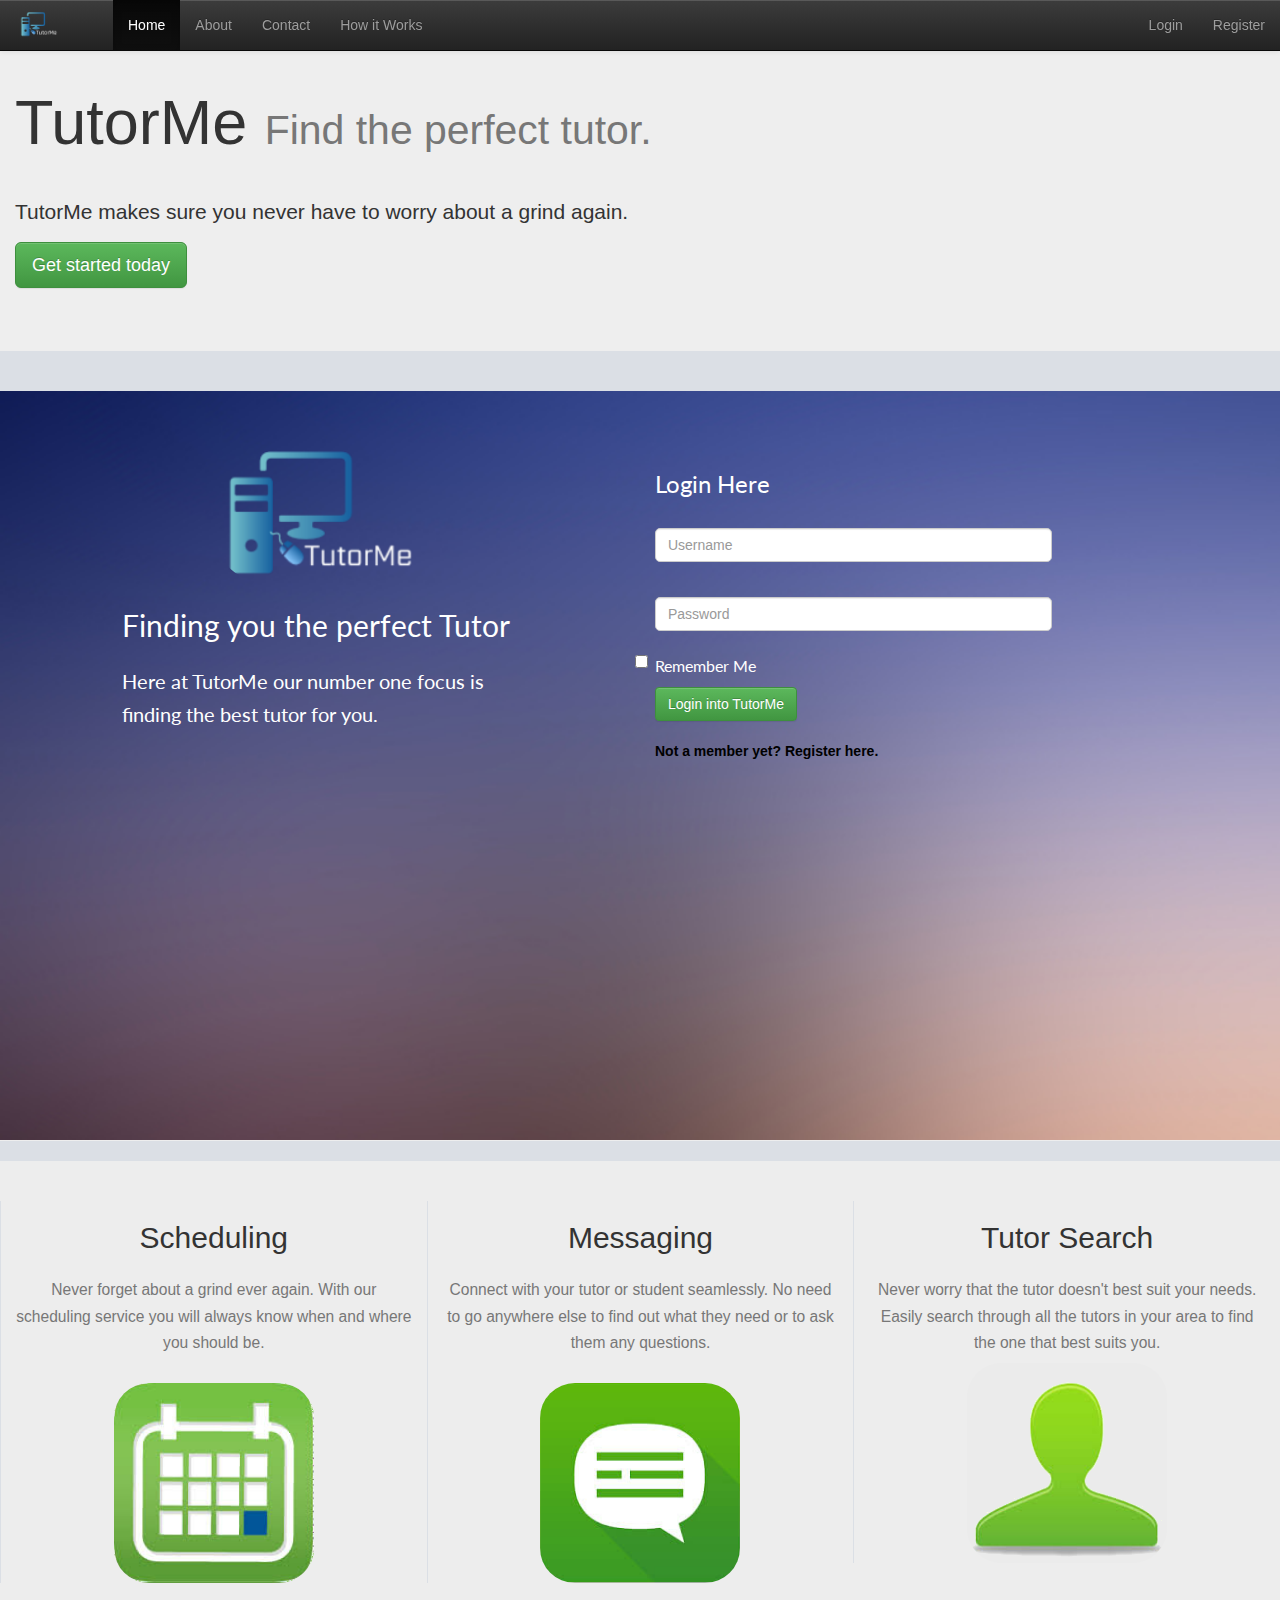
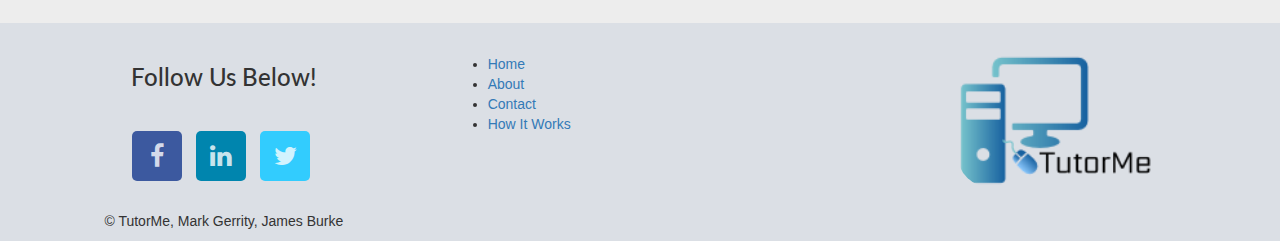
==== index.html @ e0e7c945 "Testing Git" ====
<!DOCTYPE html>
<html>
<head>
    <meta charset="utf-8">
    <meta http-equiv="X-UA-Compatible" content="IE=edge">
    <meta name="viewport" content="width=device-width, initial-scale=1">
    <!-- Bootstrap stylesheets -->
    <title>TutorMe Login</title>
	<!-- To incorporate Lato - a Google font -->
	 <link href='http://fonts.googleapis.com/css?family=Lato:400,700' rel='stylesheet'  type='text/css'>

	<!-- For social media buttons -->
	<!-- The stylesheet where we add our own stylings -->
	<link rel='stylesheet prefetch' href='http:////netdna.bootstrapcdn.com/font-awesome/4.0.3/css/font-awesome.css'>


    <link rel="stylesheet" type="text/css" href="css/bootstrap.min.css">
    <link rel="stylesheet" href="css/bootstrap-theme.min.css">
	<link rel="stylesheet" href="my_style.css">
	<link rel="stylesheet" href="social_media/css/button_style.css">

	<script src="https://ajax.googleapis.com/ajax/libs/jquery/1.12.4/jquery.min.js"></script>
	<script src="https://maxcdn.bootstrapcdn.com/bootstrap/3.3.7/js/bootstrap.min.js" integrity="sha384-Tc5IQib027qvyjSMfHjOMaLkfuWVxZxUPnCJA7l2mCWNIpG9mGCD8wGNIcPD7Txa" crossorigin="anonymous"></script>



</head>
<body style="background:#dbdfe5">
	<nav id="myNavbar" class="navbar navbar-default navbar-inverse navbar-fixed-top" role="navigation">
    <!-- Brand and toggle get grouped for better mobile display -->
    <div class="container-fluid">
        <div class="navbar-header">
            <button type="button" class="navbar-toggle" data-toggle="collapse" data-target="#navbarCollapse">
                <span class="sr-only">Toggle navigation</span>
                <span class="icon-bar"></span>
                <span class="icon-bar"></span>
                <span class="icon-bar"></span>
            </button>

			<a href="index.html"><img src="images/smallLogoWhite.png" style="padding-right:50px"></a>
        </div>
        <!-- Collect the nav links, forms, and other content for toggling -->
        <div class="collapse navbar-collapse" id="navbarCollapse">
            <ul class="nav navbar-nav">
                <li class="active"><a href=#" target="_blank">Home</a></li>
                <li><a href="#" target="_blank">About</a></li>
                <li><a href="#" target="_blank">Contact</a></li>
                <li><a href="#" target="_blank">How it Works</a></li>
            </ul>
			<ul class="nav navbar-nav navbar-right">
			<li><a href="index.html">Login</a></li>
			<li><a href="register.html">Register</a></li>
        </div>
    </div>
</nav>

<div class="jumbotron">
    <div class="container-fluid">
	<div class="page-header">
		<h1>TutorMe <small style="font-family: 'Source Sans Pro', sans-serif;">Find the perfect tutor.</small></h1>
	</div>
        <p style=" class="lead">TutorMe makes sure you never have to worry about a grind again.</p>
        <p><a href="register.html" target="_blank" class="btn btn-success btn-lg">Get started today</a></p>
    </div>
</div>

<div class="header-2">
	<div class="page-header header-filter" style="background-image: url('images/blurred-background-4.jpg');background-size:cover;min-height:750px">
	<div class="container-fluid">
		<div class="row">
		<div style="margin-top:60px" class="col-sm-6 col-md-4 col-lg-4 col-xs-offset-1 ">
			<center><img class="feature_images" src="images/LogoWhiteLarge.png" /></center>
			<h2 class="register_forms">Finding you the perfect Tutor </h2>
			<h2><small style="color:white;font-family: 'Lato', sans-serif;">Here at TutorMe our number one focus is finding the best tutor for you.</small> </h2>
		</div>

		<div style="margin-top:50px" class="col-sm-6 col-md-4 col-lg-4 col-xs-offset-1">
			<h3 class="register_forms">Login Here</h3>
			<br>
			<form>
        <div class="form-group">
            <input style="border-radius:5px" type="email" class="form-control" id="inputUsername" placeholder="Username">
        </div><br>
        <div class="form-group">
            <input style="border-radius:5px" type="password" class="form-control" id="inputPassword" placeholder="Password">
        </div>
        <div class="checkbox">
            <input type="checkbox"><h3><small class="register_forms">Remember Me</small></h3>
        </div>
        <button type="submit" class="btn btn-success">Login into TutorMe</button>
    </form>
	<br>
	<p class="muted"><b><a style="color:black;" href="#">Not a member yet? Register here.</a></b></p>

		</div>


	</div>
	</div>
</div>
<!--
<div class="container-fluid">
	<div class="row">
		<div class="col-xs-6 col-xs-offset-4">
		<h1 style="text-align:left">TutorMe <small>A home for students and tutors to connect</small></h1>
		<h2 style="text-align:left"><small>Here at TutorMe we try and find the features you would love the most.</small></h2>
		<h2 style="text-align:left"><small>We want to make everything easier for you.</small></h2>
		</div>
	</div>
</div>
-->

<div class="container-fluid">
    <div style="padding-top:40px;padding-bottom:40px;background:#ededed" class="row">
        <div style="border-left:1px solid #dbdfe5" class="col-sm-6 col-md-4 col-lg-4">
		      <h2 style="text-align:center">Scheduling</h2>
			  <h3 style="text-align:center"><small>Never forget about a grind ever again. With our scheduling service you will always know when and where you should be.</small></h3>
			 <br><center><img class="feature_images" src="images/green_scheduling.png"></center>


        </div>
        <div style="border-left:1px solid #dbdfe5" class="col-sm-6 col-md-4 col-lg-4">
            <h2 style="text-align:center">Messaging</h2>
			<h3 style="text-align:center"><small>Connect with your tutor or student seamlessly. No need to go anywhere else to find out what they need or to ask them any questions.</small></h3>
             <br><center><img class="feature_images" src="images/messaging_symbol.png"></center>
        </div>
        <div style="border-left:1px solid #dbdfe5" class="col-sm-6 col-md-4 col-lg-">
            <h2 style="text-align:center">Tutor Search</h2>
			  <h3 style="text-align:center"><small>Never worry that the tutor doesn't best suit your needs. Easily search through all the tutors in your area to find the one that best suits you.<br></small></h3>
			  <center><img class="feature_images" src="images/greenUser.png"></center>
		</div>

</div>

<!-- Testing Git working with atom -->

<div class="container-fluid">
	<div style="border-top:1px solid #dbdfe5" class="row">
		<div style="border-left:1px solid #dbdfe5" class="col-xs-4">
		<br>
		<h3 style="text-align:center;font-family: 'Lato', sans-serif;">Follow Us Below!</h3>
		<center><ul style="padding-top:30px;" class="social-icons icon-rounded icon-zoom  list-unstyled list-inline">
		<li> <a href="#"><i class="fa fa-facebook"></i></a></li>
		<li> <a href="#"><i class="fa fa-linkedin"></i></a></li>
		<li> <a href="#"><i class="fa fa-twitter"></i></a></li>
		</ul></center>
		<p style="text-align:center"><br>&#169; TutorMe, Mark Gerrity, James Burke</p>
		</div>

		<div style="border-left:1px solid #dbdfe5" class="col-xs-4">
			<ul style="padding-top:30px">
			<li><a href="#">Home</a>
			<li><a href="#">About</a>
			<li><a href="#">Contact</a>
			<li><a href="#">How It Works</a>
			</ul>

		</div>

		<div style="border-left:1px solid #dbdfe5" class="col-xs-4">

		<center><img class="feature_images" style="padding-top:30px" src="images/LogoLarge.png" /></center>

		</div>
	</div>
</div>



</body>
</html>
---- my_style.css ----
.full_box {
        padding: 50px;
        font-size: 32px;
        font-weight: bold;
        text-align: left;
        background: #dbdfe5;
		border-radius:5px;
    }
	
	#full_top {
        padding: 50px;
        font-size: 16px;
        text-align: center;
        background: #dbdfe5;
    }
	
	.main-content
	{
		min-height:330px;
		background:#dbdfe5;
	}
	
	 .sidebar-content{
        min-height: 150px;
        margin-bottom: 30px;
        background: #b4bac0;
		
    }
	
	.col-centered{
    float: none;
    margin: 0 auto;
}

	.feature_images {
	width:70%;
	height:70%;
	border-radius:35px;
	max-height:200px;
	max-width:200px;
	}
	
	.register_forms {
	padding-top:10px;
	color:white;
	font-family: 'Lato', sans-serif;
	font-weight: 400;
	}
---- social_media/css/button_style.css ----
/*----- Genral Classes start ------*/

/*
body {
	background: #2C303C;
	font-family: 'Source Sans Pro', sans-serif;
	font-size: 100%;
	margin: 0;
	padding: 0;
}
h1 {
	text-align: center;
	color: #999;
	background: rgba(0, 0, 0, 0.36);
	margin: 0;
	padding: 5px;
}
h2 {
	text-align: center;
	color: #999; 
	margin: 0;
	padding: 5px;
	font-size: 1.8em;
	margin-bottom: 30px;
} 
 
.wrapper,.copyright {
	padding: 20px;
	text-align: center;
}
hr{
	margin: 30px 20px;
	border-top:2px solid #1C1E26 ;
	border-bottom:2px solid #38404D;
}
.list-unstyled {
	padding-left: 0;
	list-style: none;
}
.list-inline li {
	display: inline-block;
	padding-right: 5px;
	padding-left: 5px;
	margin-bottom: 10px;
}
/*---- Genral classes end -------*/

/*Change icons size here*/
.social-icons .fa {
	font-size: 1.8em;
}
/*Change icons circle size and color here*/
.social-icons .fa {
	width: 50px;
	height: 50px;
	line-height: 50px;
	text-align: center;
	color: #FFF;
	color: rgba(255, 255, 255, 0.8);
	-webkit-transition: all 0.3s ease-in-out;
	-moz-transition: all 0.3s ease-in-out;
	-ms-transition: all 0.3s ease-in-out;
	-o-transition: all 0.3s ease-in-out;
	transition: all 0.3s ease-in-out;
}

.social-icons.icon-circle .fa{ 
	border-radius: 50%;
}
.social-icons.icon-rounded .fa{
	border-radius:5px;
}
.social-icons.icon-flat .fa{
	border-radius: 0;
}

.social-icons .fa:hover, .social-icons .fa:active {
	color: #FFF;
	-webkit-box-shadow: 1px 1px 3px #333;
	-moz-box-shadow: 1px 1px 3px #333;
	box-shadow: 1px 1px 3px #333; 
}
.social-icons.icon-zoom .fa:hover, .social-icons.icon-zoom .fa:active { 
 	-webkit-transform: scale(1.1);
	-moz-transform: scale(1.1);
	-ms-transform: scale(1.1);
	-o-transform: scale(1.1);
	transform: scale(1.1); 
}
.social-icons.icon-rotate .fa:hover, .social-icons.icon-rotate .fa:active { 
	-webkit-transform: scale(1.1) rotate(360deg);
	-moz-transform: scale(1.1) rotate(360deg);
	-ms-transform: scale(1.1) rotate(360deg);
	-o-transform: scale(1.1) rotate(360deg);
	transform: scale(1.1) rotate(360deg);
}
 
.social-icons .fa-adn{background-color:#504e54;} 
.social-icons .fa-apple{background-color:#aeb5c5;} 
.social-icons .fa-android{background-color:#A5C63B;}  
.social-icons .fa-bitbucket,.social-icons .fa-bitbucket-square{background-color:#003366;} 
.social-icons .fa-bitcoin,.social-icons .fa-btc{background-color:#F7931A;} 
.social-icons .fa-css3{background-color:#1572B7;} 
.social-icons .fa-dribbble{background-color:#F46899;}  
.social-icons .fa-dropbox{background-color:#018BD3;}
.social-icons .fa-facebook,.social-icons .fa-facebook-square{background-color:#3C599F;}  
.social-icons .fa-flickr{background-color:#FF0084;}
.social-icons .fa-foursquare{background-color:#0086BE;}
.social-icons .fa-github,.social-icons .fa-github-alt,.social-icons .fa-github-square{background-color:#070709;} 
.social-icons .fa-google-plus,.social-icons .fa-google-plus-square{background-color:#CF3D2E;} 
.social-icons .fa-html5{background-color:#E54D26;}
.social-icons .fa-instagram{background-color:#A1755C;}
.social-icons .fa-linkedin,.social-icons .fa-linkedin-square{background-color:#0085AE;} 
.social-icons .fa-linux{background-color:#FBC002;color:#333;}
.social-icons .fa-maxcdn{background-color:#F6AE1C;}
.social-icons .fa-pagelines{background-color:#241E20;color:#3984EA;}
.social-icons .fa-pinterest,.social-icons .fa-pinterest-square{background-color:#CC2127;} 
.social-icons .fa-renren{background-color:#025DAC;}
.social-icons .fa-skype{background-color:#01AEF2;}
.social-icons .fa-stack-exchange{background-color:#245590;}
.social-icons .fa-stack-overflow{background-color:#FF7300;}
.social-icons .fa-trello{background-color:#265A7F;}
.social-icons .fa-tumblr,.social-icons .fa-tumblr-square{background-color:#314E6C;} 
.social-icons .fa-twitter,.social-icons .fa-twitter-square{background-color:#32CCFE;} 
.social-icons .fa-vimeo-square{background-color:#229ACC;}
.social-icons .fa-vk{background-color:#375474;}
.social-icons .fa-weibo{background-color:#D72B2B;}
.social-icons .fa-windows{background-color:#12B6F3;}
.social-icons .fa-xing,.social-icons .fa-xing-square{background-color:#00555C;} 
.social-icons .fa-youtube,.social-icons .fa-youtube-play,.social-icons .fa-youtube-square{background-color:#C52F30;}
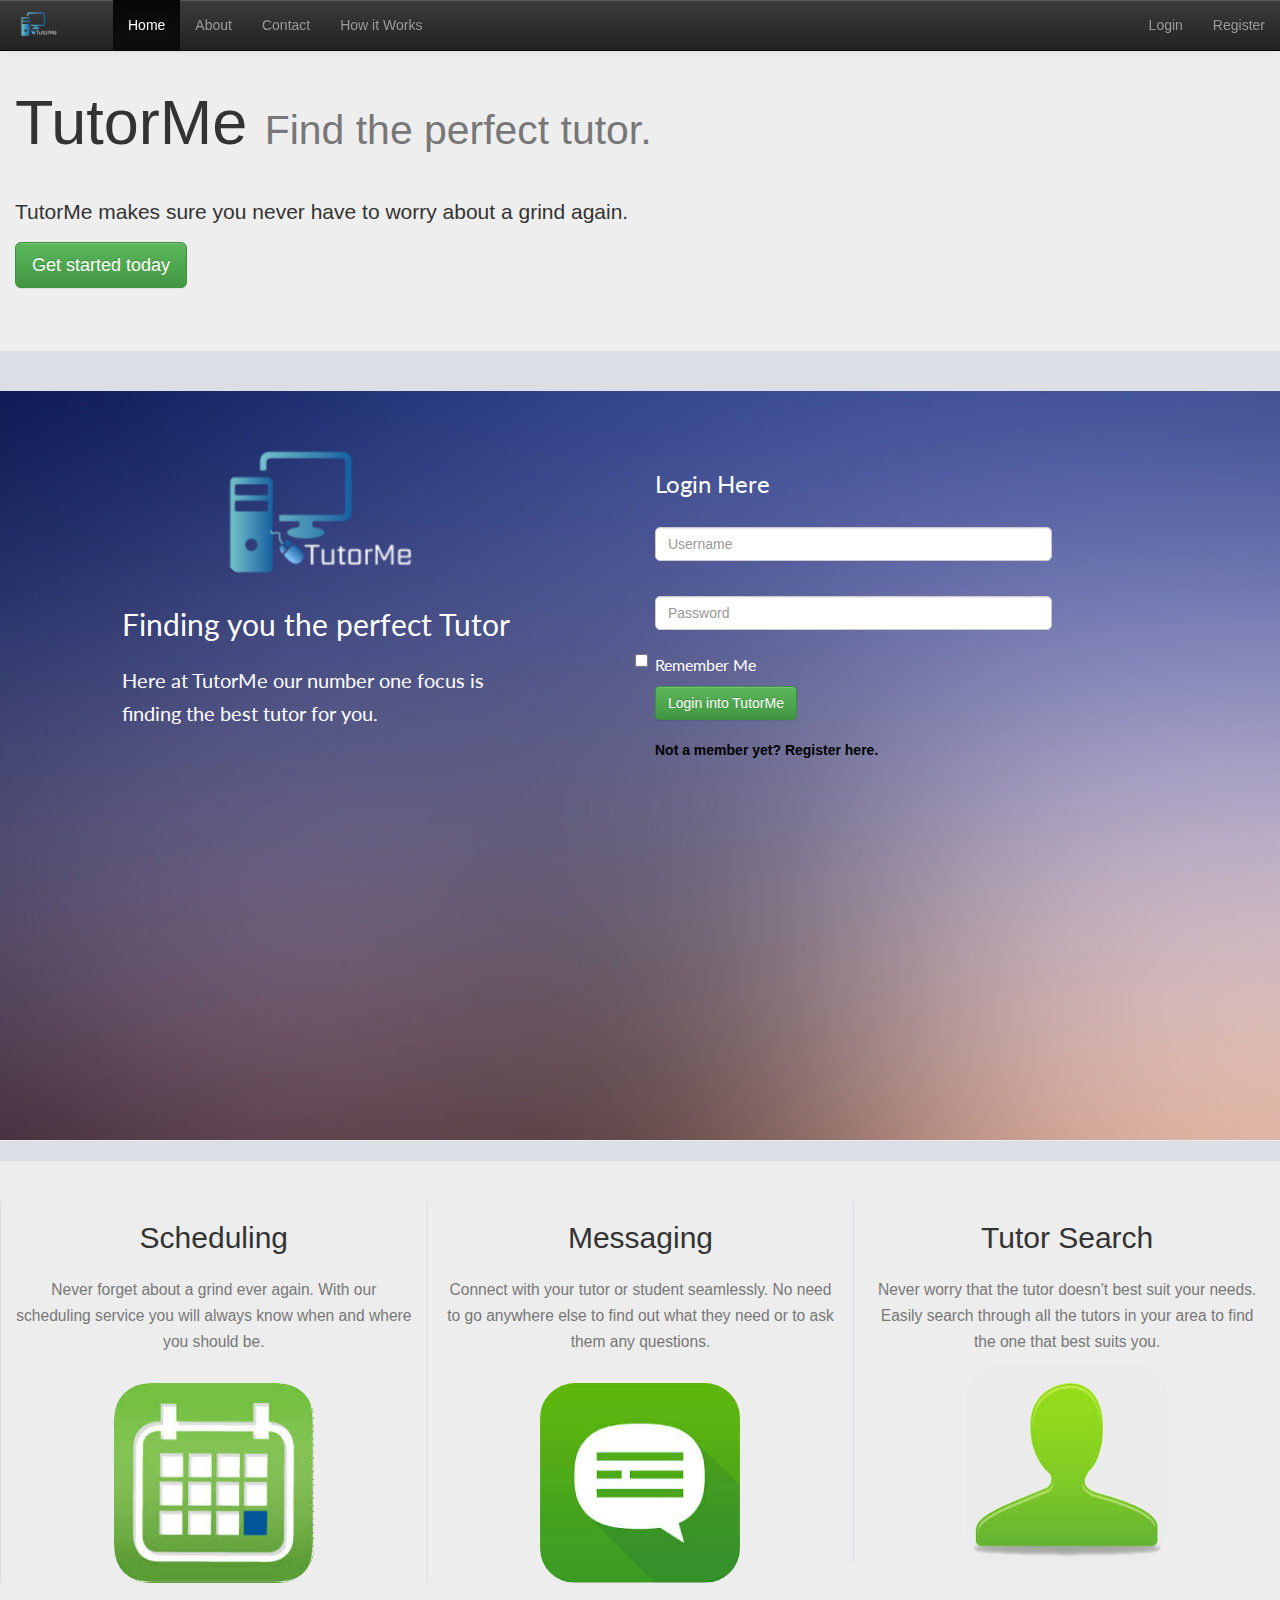
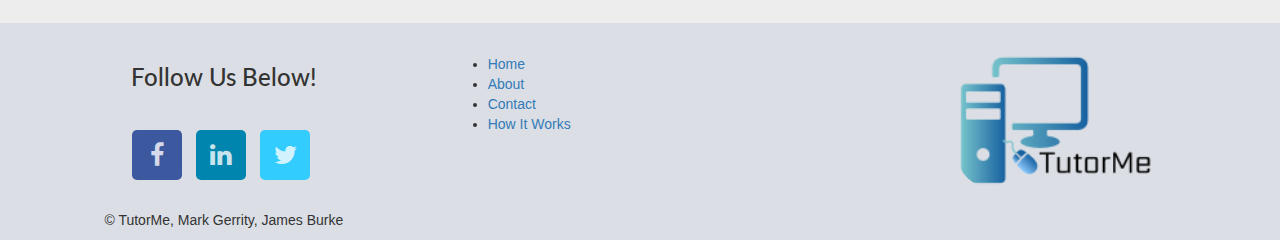
==== commit 18fcf41a: "Started doing template for the contact page" ====
--- a/index.html
+++ b/index.html
@@ -16,7 +16,7 @@
 
     <link rel="stylesheet" type="text/css" href="css/bootstrap.min.css">
     <link rel="stylesheet" href="css/bootstrap-theme.min.css">
-	<link rel="stylesheet" href="my_style.css">
+	<link rel="stylesheet" href="css/my_style.css">
 	<link rel="stylesheet" href="social_media/css/button_style.css">
 
 	<script src="https://ajax.googleapis.com/ajax/libs/jquery/1.12.4/jquery.min.js"></script>
@@ -42,7 +42,7 @@
         <!-- Collect the nav links, forms, and other content for toggling -->
         <div class="collapse navbar-collapse" id="navbarCollapse">
             <ul class="nav navbar-nav">
-                <li class="active"><a href=#" target="_blank">Home</a></li>
+                <li class="active"><a href="#" target="_blank">Home</a></li>
                 <li><a href="#" target="_blank">About</a></li>
                 <li><a href="#" target="_blank">Contact</a></li>
                 <li><a href="#" target="_blank">How it Works</a></li>
@@ -59,7 +59,7 @@
 	<div class="page-header">
 		<h1>TutorMe <small style="font-family: 'Source Sans Pro', sans-serif;">Find the perfect tutor.</small></h1>
 	</div>
-        <p style=" class="lead">TutorMe makes sure you never have to worry about a grind again.</p>
+        <p style="" class="lead">TutorMe makes sure you never have to worry about a grind again.</p>
         <p><a href="register.html" target="_blank" class="btn btn-success btn-lg">Get started today</a></p>
     </div>
 </div>
@@ -95,9 +95,11 @@
 		</div>
 
 
+	 </div>
 	</div>
-	</div>
+  </div>
 </div>
+
 <!--
 <div class="container-fluid">
 	<div class="row">
@@ -132,7 +134,7 @@
 
 </div>
 
-<!-- Testing Git working with atom -->
+<!-- Checking atom config with git -->
 
 <div class="container-fluid">
 	<div style="border-top:1px solid #dbdfe5" class="row">
--- a/css/my_style.css
+++ b/css/my_style.css
@@ -0,0 +1,48 @@
+.full_box {
+        padding: 50px;
+        font-size: 32px;
+        font-weight: bold;
+        text-align: left;
+        background: #dbdfe5;
+		border-radius:5px;
+    }
+	
+	#full_top {
+        padding: 50px;
+        font-size: 16px;
+        text-align: center;
+        background: #dbdfe5;
+    }
+	
+	.main-content
+	{
+		min-height:330px;
+		background:#dbdfe5;
+	}
+	
+	 .sidebar-content{
+        min-height: 150px;
+        margin-bottom: 30px;
+        background: #b4bac0;
+		
+    }
+	
+	.col-centered{
+    float: none;
+    margin: 0 auto;
+}
+
+	.feature_images {
+	width:70%;
+	height:70%;
+	border-radius:35px;
+	max-height:200px;
+	max-width:200px;
+	}
+	
+	.register_forms {
+	padding-top:10px;
+	color:white;
+	font-family: 'Lato', sans-serif;
+	font-weight: 400;
+	}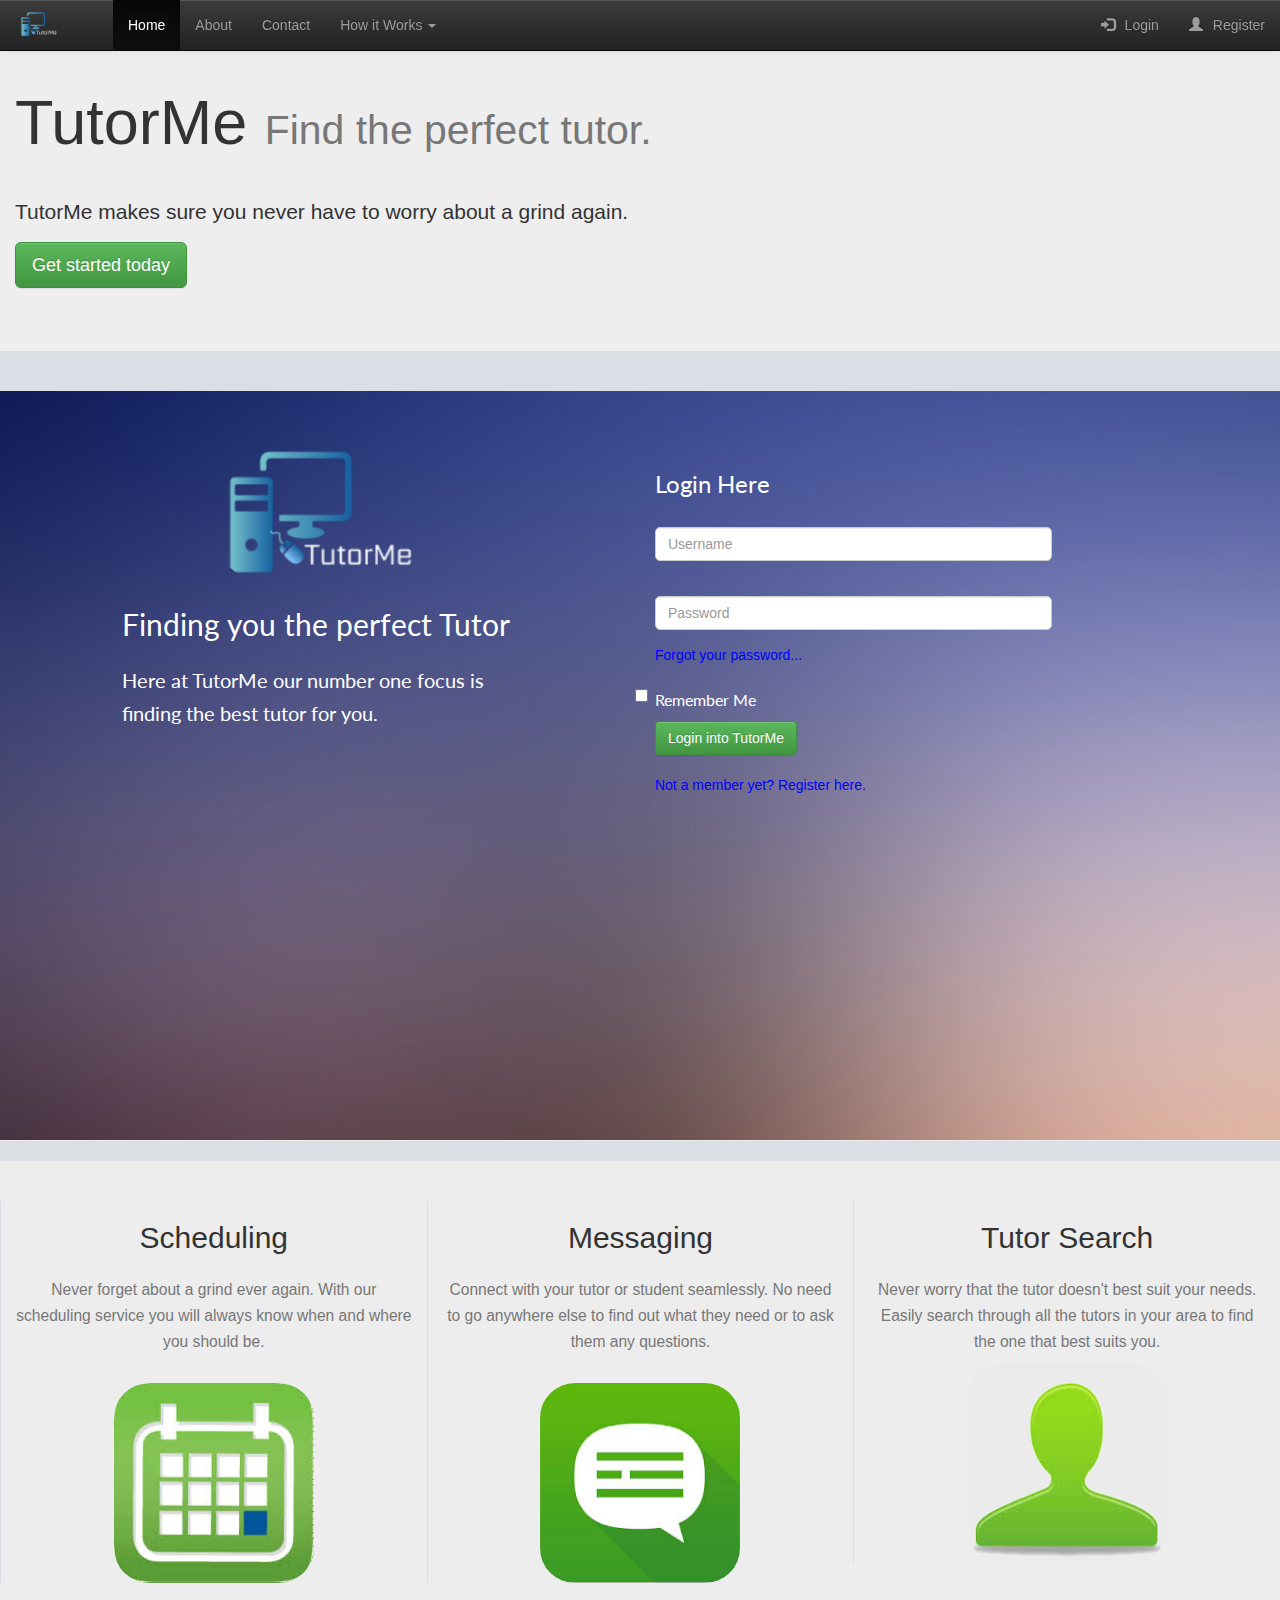
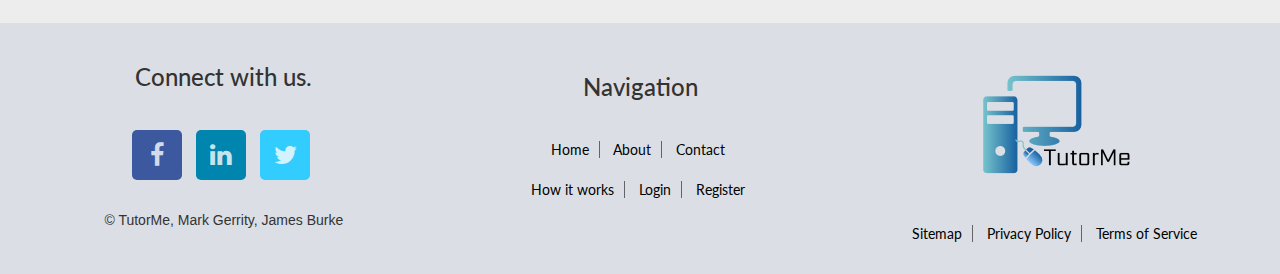
==== commit 8ffdbf6a: "Added the navbar and footer to each page Edited the form on the register page" ====
--- a/index.html
+++ b/index.html
@@ -26,7 +26,7 @@
 
 </head>
 <body style="background:#dbdfe5">
-	<nav id="myNavbar" class="navbar navbar-default navbar-inverse navbar-fixed-top" role="navigation">
+  <nav id="myNavbar" class="navbar navbar-default navbar-inverse navbar-fixed-top" role="navigation">
     <!-- Brand and toggle get grouped for better mobile display -->
     <div class="container-fluid">
         <div class="navbar-header">
@@ -45,11 +45,17 @@
                 <li class="active"><a href="#" target="_blank">Home</a></li>
                 <li><a href="#" target="_blank">About</a></li>
                 <li><a href="#" target="_blank">Contact</a></li>
-                <li><a href="#" target="_blank">How it Works</a></li>
+                <li class="dropdown">
+                  <a href="#" class="dropdown-toggle" data-toggle="dropdown">How it Works <span class="caret"></span></a>
+                  <ul style="" class="dropdown-menu">
+                    <li><a href="#">For a student</a></li>
+                    <li><a href="#">For a tutor</a></li>
+                  </ul>
+                </li>
             </ul>
 			<ul class="nav navbar-nav navbar-right">
-			<li><a href="index.html">Login</a></li>
-			<li><a href="register.html">Register</a></li>
+			<li><a href="index.html"><span style="padding-right:10px" class="glyphicon glyphicon-log-in"></span>Login</a></li>
+			<li><a href="register.html"><span style="padding-right:10px" class="glyphicon glyphicon-user"></span>Register</a></li>
         </div>
     </div>
 </nav>
@@ -64,6 +70,9 @@
     </div>
 </div>
 
+
+
+
 <div class="header-2">
 	<div class="page-header header-filter" style="background-image: url('images/blurred-background-4.jpg');background-size:cover;min-height:750px">
 	<div class="container-fluid">
@@ -74,7 +83,7 @@
 			<h2><small style="color:white;font-family: 'Lato', sans-serif;">Here at TutorMe our number one focus is finding the best tutor for you.</small> </h2>
 		</div>
 
-		<div style="margin-top:50px" class="col-sm-6 col-md-4 col-lg-4 col-xs-offset-1">
+		<div style="margin-top:50px;" class="col-sm-6 col-md-4 col-lg-4 col-xs-offset-1">
 			<h3 class="register_forms">Login Here</h3>
 			<br>
 			<form>
@@ -84,13 +93,14 @@
         <div class="form-group">
             <input style="border-radius:5px" type="password" class="form-control" id="inputPassword" placeholder="Password">
         </div>
+        	<p class="muted"><a style="color:blue;" href="#">Forgot your password...</a></p>
         <div class="checkbox">
             <input type="checkbox"><h3><small class="register_forms">Remember Me</small></h3>
         </div>
         <button type="submit" class="btn btn-success">Login into TutorMe</button>
     </form>
 	<br>
-	<p class="muted"><b><a style="color:black;" href="#">Not a member yet? Register here.</a></b></p>
+  <p class="muted"><a style="color:blue;" href="#">Not a member yet? Register here.</a></p>
 
 		</div>
 
@@ -99,18 +109,6 @@
 	</div>
   </div>
 </div>
-
-<!--
-<div class="container-fluid">
-	<div class="row">
-		<div class="col-xs-6 col-xs-offset-4">
-		<h1 style="text-align:left">TutorMe <small>A home for students and tutors to connect</small></h1>
-		<h2 style="text-align:left"><small>Here at TutorMe we try and find the features you would love the most.</small></h2>
-		<h2 style="text-align:left"><small>We want to make everything easier for you.</small></h2>
-		</div>
-	</div>
-</div>
--->
 
 <div class="container-fluid">
     <div style="padding-top:40px;padding-bottom:40px;background:#ededed" class="row">
@@ -134,13 +132,12 @@
 
 </div>
 
-<!-- Checking atom config with git -->
 
-<div class="container-fluid">
+<div class="container-fluid" style="margin-bottom:20px;">
 	<div style="border-top:1px solid #dbdfe5" class="row">
 		<div style="border-left:1px solid #dbdfe5" class="col-xs-4">
 		<br>
-		<h3 style="text-align:center;font-family: 'Lato', sans-serif;">Follow Us Below!</h3>
+		<h3 style="text-align:center;font-family: 'Lato', sans-serif;">Connect with us.</h3>
 		<center><ul style="padding-top:30px;" class="social-icons icon-rounded icon-zoom  list-unstyled list-inline">
 		<li> <a href="#"><i class="fa fa-facebook"></i></a></li>
 		<li> <a href="#"><i class="fa fa-linkedin"></i></a></li>
@@ -150,24 +147,32 @@
 		</div>
 
 		<div style="border-left:1px solid #dbdfe5" class="col-xs-4">
-			<ul style="padding-top:30px">
-			<li><a href="#">Home</a>
-			<li><a href="#">About</a>
-			<li><a href="#">Contact</a>
-			<li><a href="#">How It Works</a>
-			</ul>
+      <h3 style="text-align:center;padding-top:30px;font-family: 'Lato', sans-serif;">Navigation</h3>
+      <ul style="padding-top:30px;text-align:center" class="list-unstyled list-inline">
+          <li> <a class="footer_links" style="padding-right:10px;border-right: 1px solid #646464" href="#">Home</a></li>
+        <li> <a class="footer_links" style="padding-right:10px;border-right: 1px solid #646464" href="#">About</a></li>
+        <li> <a class="footer_links" href="#">Contact</a></li>
+      </ul>
+
+      <ul style="padding-top:10px;text-align:center" class="list-unstyled list-inline">
+        <li> <a class="footer_links" style="padding-right:10px;border-right: 1px solid #646464" href="#">How it works</a></li>
+        <li> <a class="footer_links" style="padding-right:10px;border-right: 1px solid #646464" href="#">Login</a></li>
+        <li> <a class="footer_links" style="" href="#">Register</a></li>
+      </ul>
 
 		</div>
 
 		<div style="border-left:1px solid #dbdfe5" class="col-xs-4">
-
-		<center><img class="feature_images" style="padding-top:30px" src="images/LogoLarge.png" /></center>
-
+        <center><img src="images/Logo.png"></center>
+        <center><ul style="padding-top:0px;" class="list-unstyled list-inline">
+        <li> <a class="footer_links" style="padding-right:10px;border-right: 1px solid #646464" href="#">Sitemap</a></li>
+        <li> <a class="footer_links" style="padding-right:10px;border-right: 1px solid #646464" href="#">Privacy Policy</a></li>
+        <li> <a class="footer_links" href="#">Terms of Service</a></li>
+        </ul></center>
 		</div>
 	</div>
 </div>
 
 
-
 </body>
 </html>
--- a/css/my_style.css
+++ b/css/my_style.css
@@ -1,3 +1,12 @@
+.dropdown_gradient {
+/* This is to apply a gradient to the drop down menu in the nav bar */
+background: #383838; /* For browsers that do not support gradients */
+   background: -webkit-linear-gradient(#383838, #242424); /* For Safari 5.1 to 6.0 */
+   background: -o-linear-gradient(#383838, #242424); /* For Opera 11.1 to 12.0 */
+   background: -moz-linear-gradient(#383838, #242424); /* For Firefox 3.6 to 15 */
+   background: linear-gradient(#383838, #242424); /* Standard syntax (must be last) */
+}
+
 .full_box {
         padding: 50px;
         font-size: 32px;
@@ -6,27 +15,27 @@
         background: #dbdfe5;
 		border-radius:5px;
     }
-	
+
 	#full_top {
         padding: 50px;
         font-size: 16px;
         text-align: center;
         background: #dbdfe5;
     }
-	
+
 	.main-content
 	{
 		min-height:330px;
 		background:#dbdfe5;
 	}
-	
+
 	 .sidebar-content{
         min-height: 150px;
         margin-bottom: 30px;
         background: #b4bac0;
-		
+
     }
-	
+
 	.col-centered{
     float: none;
     margin: 0 auto;
@@ -39,10 +48,75 @@
 	max-height:200px;
 	max-width:200px;
 	}
-	
+
 	.register_forms {
 	padding-top:10px;
 	color:white;
 	font-family: 'Lato', sans-serif;
 	font-weight: 400;
-	}+	}
+
+  .white_text {
+	color:white;
+	font-family: 'Lato', sans-serif;
+	font-weight: 400;
+	}
+
+  .contact_background {
+    margin-top: 60px;
+    background-color: #ededed;
+    padding-top: 20px;
+    padding-left: 50px;
+    padding-bottom: 40px;
+    border-radius: 5px;
+    -webkit-box-shadow: 0 12px 10px -6px #777;
+       -moz-box-shadow: 0 12px 10px -6px #777;
+            box-shadow: 0 12px 10px -6px #777;
+
+  }
+
+  .general_text {
+    color:black;
+  	font-family: 'Lato', sans-serif;
+  	font-weight: 400;
+
+
+  }
+
+  .google_map {
+    border-radius: 5px;
+    -webkit-box-shadow: 0 12px 6px -6px #777;
+       -moz-box-shadow: 0 12px 6px -6px #777;
+            box-shadow: 0 12px 6px -6px #777;
+  }
+
+
+
+.footer_links {
+
+}
+
+
+.footer_links:link {
+    color:black;
+    font-family: 'Lato', sans-serif;
+  	font-weight: 400;
+}
+
+.footer_links:visited {
+    color: black;
+    font-family: 'Lato', sans-serif;
+  	font-weight: 400;
+}
+
+.footer_links:hover {
+    text-decoration: underline;
+    font-family: 'Lato', sans-serif;
+  	font-weight: 400;
+}
+
+.footer_links:active {
+    color: black;
+    font-family: 'Lato', sans-serif;
+  	font-weight: 400;
+}
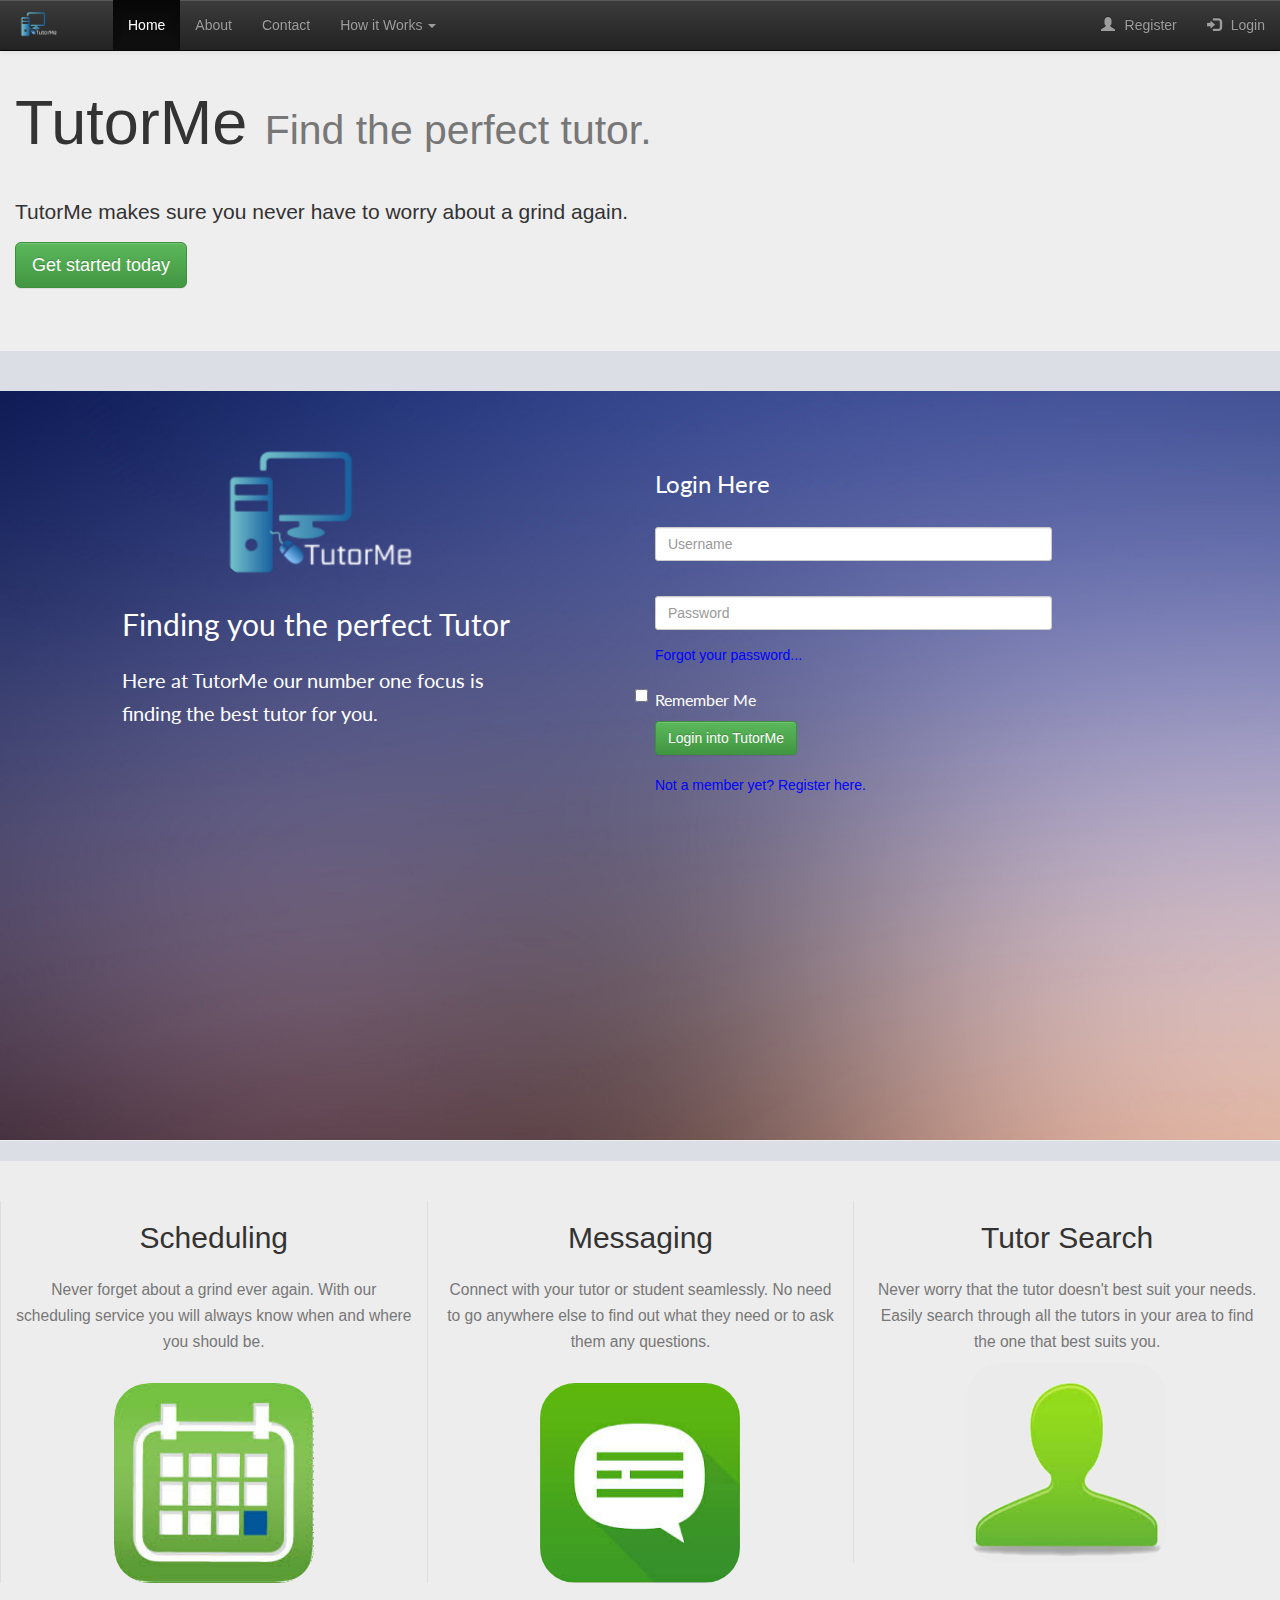
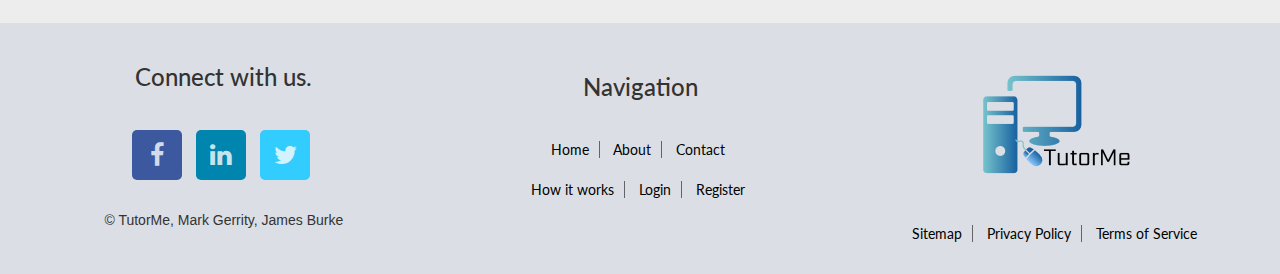
==== commit efbe381a: "Added Pop down login button" ====
--- a/index.html
+++ b/index.html
@@ -18,6 +18,7 @@
     <link rel="stylesheet" href="css/bootstrap-theme.min.css">
 	<link rel="stylesheet" href="css/my_style.css">
 	<link rel="stylesheet" href="social_media/css/button_style.css">
+  <link rel="stylesheet" href="css/animate.css">
 
 	<script src="https://ajax.googleapis.com/ajax/libs/jquery/1.12.4/jquery.min.js"></script>
 	<script src="https://maxcdn.bootstrapcdn.com/bootstrap/3.3.7/js/bootstrap.min.js" integrity="sha384-Tc5IQib027qvyjSMfHjOMaLkfuWVxZxUPnCJA7l2mCWNIpG9mGCD8wGNIcPD7Txa" crossorigin="anonymous"></script>
@@ -42,22 +43,66 @@
         <!-- Collect the nav links, forms, and other content for toggling -->
         <div class="collapse navbar-collapse" id="navbarCollapse">
             <ul class="nav navbar-nav">
-                <li class="active"><a href="#" target="_blank">Home</a></li>
-                <li><a href="#" target="_blank">About</a></li>
-                <li><a href="#" target="_blank">Contact</a></li>
+                <li class="active"><a href="index.html" target="_blank">Home</a></li>
+                <li><a href="aboutus.html">About</a></li>
+                <li><a href="contactus.php">Contact</a></li>
                 <li class="dropdown">
                   <a href="#" class="dropdown-toggle" data-toggle="dropdown">How it Works <span class="caret"></span></a>
                   <ul style="" class="dropdown-menu">
-                    <li><a href="#">For a student</a></li>
-                    <li><a href="#">For a tutor</a></li>
+                    <li><a href="student_how.html">For a student</a></li>
+                    <li><a href="tutor_how.html">For a tutor</a></li>
                   </ul>
                 </li>
             </ul>
 			<ul class="nav navbar-nav navbar-right">
-			<li><a href="index.html"><span style="padding-right:10px" class="glyphicon glyphicon-log-in"></span>Login</a></li>
-			<li><a href="register.html"><span style="padding-right:10px" class="glyphicon glyphicon-user"></span>Register</a></li>
-        </div>
+        <!-- <li><a href="index.html"><span style="padding-right:10px" class="glyphicon glyphicon-log-in"></span>Login</a></li> -->
+        <li><a href="register.html" class=""><span style="padding-right:10px" class="glyphicon glyphicon-user"></span>Register</a></li>
+        <li class="dropdown">
+    <a href="#" class="" data-toggle="dropdown"><span style="padding-right:10px" class="glyphicon glyphicon-log-in"></span>Login</a>
+    <ul class="dropdown-menu dropdown_width animated slideInRight" style="width:350px" role="menu">
+        <div class="col-lg-12">
+            <div class="text-center"><h3 style="text-align:center;font-family: 'Lato', sans-serif;">Login</h3><br>
+            <form id="" action="" method="post" role="form">
+                <div class="form-group">
+                    <label for="username">Username</label>
+                    <input type="text" name="username" id="username" tabindex="1" class="form-control" placeholder="Username" value="" autocomplete="off">
+                </div>
+
+                <div class="form-group">
+                    <label for="password">Password</label>
+                    <input type="password" name="password" id="password" tabindex="2" class="form-control" placeholder="Password" autocomplete="off">
+                </div>
+
+                <div class="form-group">
+                    <div class="row">
+                        <div class="col-xs-7">
+                            <input type="checkbox" tabindex="3" name="remember" id="remember">
+                            <label for="remember">Remember Me</label>
+                        </div>
+                        <div class="col-xs-5 pull-right">
+                            <input type="submit" name="login-submit" id="login-submit" tabindex="4" class="form-control btn btn-success" value="Log In">
+                        </div>
+                    </div>
+                </div>
+
+                <div class="form-group">
+                    <div class="row">
+                        <div class="col-lg-12">
+                            <div class="text-center">
+                                <a href="" tabindex="5" class="forgot-password">Forgot Password?</a>
+                            </div>
+                        </div>
+                    </div>
+                </div>
+            </form>
+        </div>
+    </ul>
+</li>
+
+        </div>
+      </ul>
     </div>
+  </div>
 </nav>
 
 <div class="jumbotron">
@@ -88,10 +133,10 @@
 			<br>
 			<form>
         <div class="form-group">
-            <input style="border-radius:5px" type="email" class="form-control" id="inputUsername" placeholder="Username">
+            <input style="border-radius:3px" type="text" class="form-control" id="inputUsername" placeholder="Username">
         </div><br>
         <div class="form-group">
-            <input style="border-radius:5px" type="password" class="form-control" id="inputPassword" placeholder="Password">
+            <input style="border-radius:3px" type="password" class="form-control" id="inputPassword" placeholder="Password">
         </div>
         	<p class="muted"><a style="color:blue;" href="#">Forgot your password...</a></p>
         <div class="checkbox">
@@ -149,15 +194,15 @@
 		<div style="border-left:1px solid #dbdfe5" class="col-xs-4">
       <h3 style="text-align:center;padding-top:30px;font-family: 'Lato', sans-serif;">Navigation</h3>
       <ul style="padding-top:30px;text-align:center" class="list-unstyled list-inline">
-          <li> <a class="footer_links" style="padding-right:10px;border-right: 1px solid #646464" href="#">Home</a></li>
-        <li> <a class="footer_links" style="padding-right:10px;border-right: 1px solid #646464" href="#">About</a></li>
-        <li> <a class="footer_links" href="#">Contact</a></li>
+          <li> <a class="footer_links" style="padding-right:10px;border-right: 1px solid #646464" href="index.html">Home</a></li>
+        <li> <a class="footer_links" style="padding-right:10px;border-right: 1px solid #646464" href="aboutus.html">About</a></li>
+        <li> <a class="footer_links" href="contactus.php">Contact</a></li>
       </ul>
 
       <ul style="padding-top:10px;text-align:center" class="list-unstyled list-inline">
-        <li> <a class="footer_links" style="padding-right:10px;border-right: 1px solid #646464" href="#">How it works</a></li>
-        <li> <a class="footer_links" style="padding-right:10px;border-right: 1px solid #646464" href="#">Login</a></li>
-        <li> <a class="footer_links" style="" href="#">Register</a></li>
+        <li> <a class="footer_links" style="padding-right:10px;border-right: 1px solid #646464" href="student_how.html">How it works</a></li>
+        <li> <a class="footer_links" style="padding-right:10px;border-right: 1px solid #646464" href="index.html">Login</a></li>
+        <li> <a class="footer_links" style="" href="register.html">Register</a></li>
       </ul>
 
 		</div>
@@ -165,9 +210,9 @@
 		<div style="border-left:1px solid #dbdfe5" class="col-xs-4">
         <center><img src="images/Logo.png"></center>
         <center><ul style="padding-top:0px;" class="list-unstyled list-inline">
-        <li> <a class="footer_links" style="padding-right:10px;border-right: 1px solid #646464" href="#">Sitemap</a></li>
-        <li> <a class="footer_links" style="padding-right:10px;border-right: 1px solid #646464" href="#">Privacy Policy</a></li>
-        <li> <a class="footer_links" href="#">Terms of Service</a></li>
+        <li> <a class="footer_links" style="padding-right:10px;border-right: 1px solid #646464" href="sitemap.html">Sitemap</a></li>
+        <li> <a class="footer_links" style="padding-right:10px;border-right: 1px solid #646464" href="privacy.html">Privacy Policy</a></li>
+        <li> <a class="footer_links" href="service_terms.html">Terms of Service</a></li>
         </ul></center>
 		</div>
 	</div>
@@ -175,4 +220,5 @@
 
 
 </body>
+
 </html>
--- a/css/my_style.css
+++ b/css/my_style.css
@@ -62,13 +62,19 @@
 	font-weight: 400;
 	}
 
+  .menu_text {
+    color:white;
+  	font-family: 'Lato', sans-serif;
+  	padding-left: 10px;
+  }
+
   .contact_background {
     margin-top: 60px;
     background-color: #ededed;
     padding-top: 20px;
     padding-left: 50px;
     padding-bottom: 40px;
-    border-radius: 5px;
+    border-radius: 3px;
     -webkit-box-shadow: 0 12px 10px -6px #777;
        -moz-box-shadow: 0 12px 10px -6px #777;
             box-shadow: 0 12px 10px -6px #777;
@@ -120,3 +126,21 @@
     font-family: 'Lato', sans-serif;
   	font-weight: 400;
 }
+
+/* General sizing */
+ul.dropdown-lr {
+  width: 500px;
+}
+
+.dropdown_width {
+  width: 300px !important;
+}
+
+/* mobile fix */
+@media (max-width: 768px) {
+	.dropdown-lr h3 {
+		color: #eee;
+	}
+	.dropdown-lr label {
+		color: #eee;
+	}
